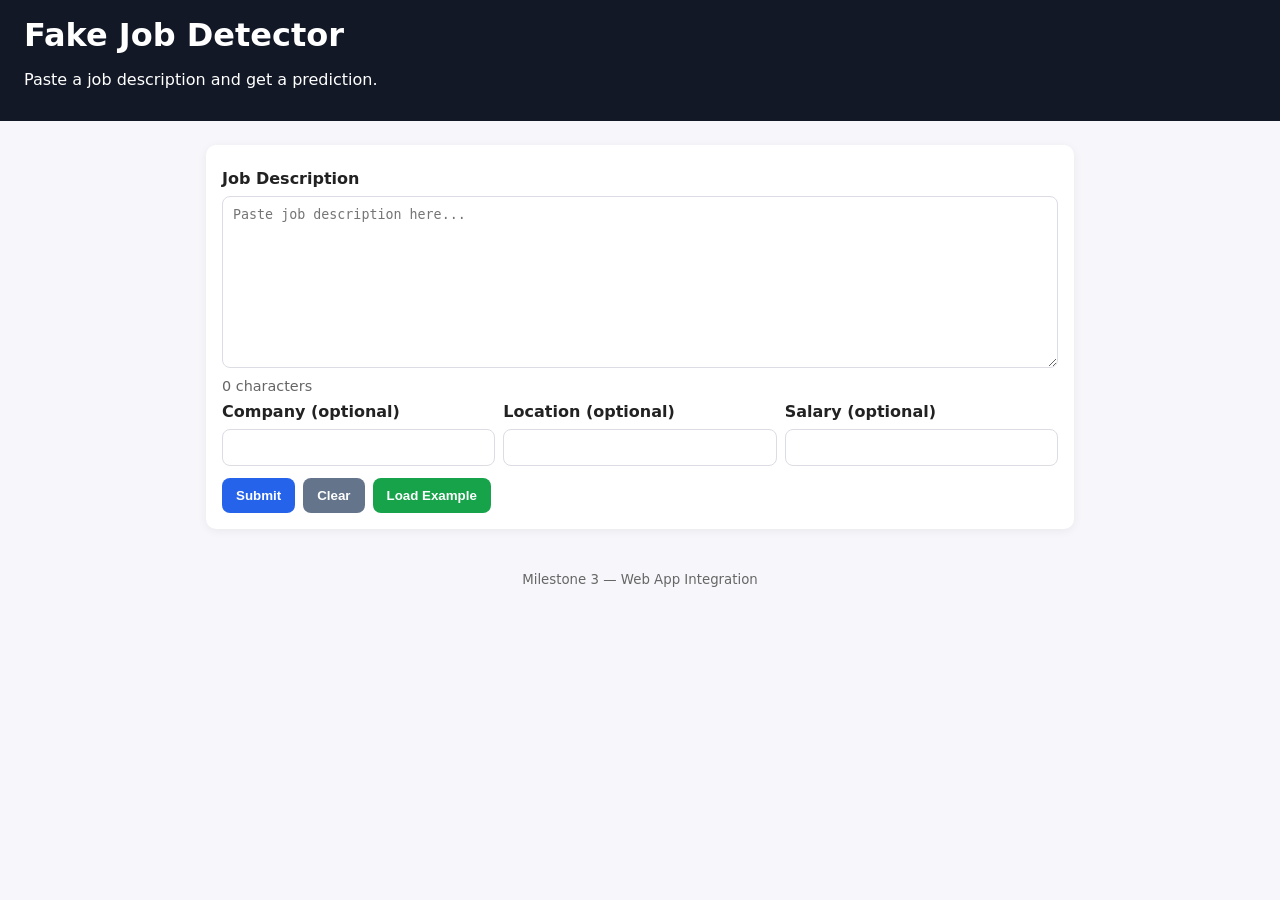
==== app/frontend/index.html @ 59d97a51 "Added Milestone 4: Admin Panel, Dashboard & Production Readiness" ====
<!doctype html>
<html lang="en">
<head>
  <meta charset="utf-8" />
  <meta name="viewport" content="width=device-width, initial-scale=1" />
  <title>Fake Job Detector</title>
  <link rel="stylesheet" href="../static/css/styles.css" />
</head>
<body>
  <header>
    <h1>Fake Job Detector</h1>
    <p>Paste a job description and get a prediction.</p>
  </header>

  <main>
    <section class="card">
      <form id="predict-form">
        <label for="description">Job Description</label>
        <textarea id="description" rows="10" placeholder="Paste job description here..." required></textarea>
        <div class="counter" id="char-counter">0 characters</div>

        <div class="grid">
          <div>
            <label for="company">Company (optional)</label>
            <input id="company" type="text" maxlength="200" />
          </div>
          <div>
            <label for="location">Location (optional)</label>
            <input id="location" type="text" maxlength="200" />
          </div>
          <div>
            <label for="salary">Salary (optional)</label>
            <input id="salary" type="text" maxlength="200" />
          </div>
        </div>

        <div class="actions">
          <button type="submit" id="submit-btn">Submit</button>
          <button type="button" id="clear-btn">Clear</button>
          <button type="button" id="example-btn">Load Example</button>
        </div>
      </form>
    </section>

    <section class="card" id="result-card" hidden>
      <h2>Result</h2>
      <div id="result-label" class="badge">—</div>
      <div id="confidence">Confidence: —</div>
      <div id="processing">Processing time: — ms</div>
      <div id="timestamp">Timestamp: —</div>
      <div id="warning" class="warning" hidden>Warning: low confidence. Review carefully.</div>

      <hr />
      <h3>Flag This Post</h3>
      <form id="flag-form">
        <label for="reason">Reason</label>
        <select id="reason">
          <option value="suspicious_contact">Suspicious contact</option>
          <option value="too_good_to_be_true">Too good to be true</option>
          <option value="phishing">Phishing</option>
          <option value="other">Other</option>
        </select>
        <label for="comments">Comments</label>
        <textarea id="comments" rows="4" placeholder="Additional details..."></textarea>
        <label for="email">Your Email (optional)</label>
        <input id="email" type="email" placeholder="name@example.com" />
        <div class="actions">
          <button type="submit" id="flag-btn">Flag</button>
        </div>
        <div id="flag-status" class="status" hidden></div>
      </form>
    </section>

    <div id="loading" class="loading" hidden>Processing…</div>
    <div id="error" class="error" hidden></div>
  </main>

  <footer>
    <small>Milestone 3 — Web App Integration</small>
  </footer>

  <script src="../static/js/app.js"></script>
</body>
</html>
---- app/static/css/styles.css ----
*{box-sizing:border-box}body{font-family:system-ui,-apple-system,Segoe UI,Roboto,Ubuntu,Helvetica,Arial,sans-serif;margin:0;background:#f7f7fb;color:#222}header{background:#121826;color:#fff;padding:16px 24px}header h1{margin:0}main{max-width:900px;margin:24px auto;padding:0 16px}footer{padding:16px;text-align:center;color:#666}
.card{background:#fff;border-radius:10px;box-shadow:0 2px 10px rgba(0,0,0,0.06);padding:16px;margin-bottom:16px}
label{display:block;font-weight:600;margin:8px 0}
textarea,input,select{width:100%;padding:10px;border:1px solid #dcdce4;border-radius:8px;background:#fff}
textarea{resize:vertical}
.actions{display:flex;gap:8px;margin-top:12px}
button{padding:10px 14px;border:none;border-radius:8px;background:#2563eb;color:#fff;font-weight:600;cursor:pointer}
button#clear-btn{background:#64748b}button#example-btn{background:#16a34a}
button:disabled{opacity:.6;cursor:not-allowed}
.grid{display:grid;grid-template-columns:repeat(3,1fr);gap:8px}@media(max-width:700px){.grid{grid-template-columns:1fr}}
.badge{display:inline-block;padding:8px 12px;border-radius:999px;background:#e5e7eb;color:#111;font-weight:700}
.badge.real{background:#d1fae5;color:#065f46}
.badge.fake{background:#fee2e2;color:#991b1b}
.loading{position:fixed;bottom:16px;right:16px;background:#111;color:#fff;padding:10px 12px;border-radius:8px;box-shadow:0 2px 10px rgba(0,0,0,0.2)}
.error,.status{margin-top:12px;padding:10px;border-radius:8px}
.error{background:#fee2e2;color:#7f1d1d}
.status{background:#dbeafe;color:#1e40af}
.counter{color:#666;font-size:.9em;margin-top:6px}
.warning{background:#fff7ed;color:#9a3412;border:1px solid #fdba74;padding:10px;border-radius:8px;margin-top:10px}
.admin header,.admin .admin-header{background:#0b172a;color:#fff}body.admin{background:#0e1320;color:#e5e7eb}body.admin main{max-width:1100px}
.admin-header{display:flex;justify-content:space-between;align-items:center;padding:16px 24px}
.chip{display:flex;align-items:center;gap:8px;background:#111827;padding:6px 10px;border-radius:999px;border:1px solid #1f2937}
.chip button{background:#ef4444;color:#fff}
.card h2,.card h3{margin-top:0}
.grid.cards{grid-template-columns:repeat(auto-fit,minmax(200px,1fr))}
.charts{grid-template-columns:repeat(2,1fr);gap:16px;align-items:center}
.chart-card{height:250px;width:100%}
canvas{max-width:100%;width:100%;height:100%}
.stat{background:#0f172a;border:1px solid #1f2937;border-radius:10px;padding:12px}
.stat .label{color:#9ca3af;font-size:.9em}
.stat .value{font-size:1.8em;font-weight:700;margin-top:6px}
.stat .good{color:#22c55e}.stat .bad{color:#ef4444}.stat .warn{color:#f59e0b}
.toolbar{display:flex;justify-content:space-between;gap:8px;align-items:center;margin:12px 0;flex-wrap:wrap}
.toolbar .exports{display:flex;gap:8px;flex-wrap:wrap;align-items:center}
.toolbar input[type=datetime-local]{background:#fff;color:#111;border:1px solid #1f2937;border-radius:8px;padding:8px;cursor:pointer;min-width:200px}
.table-wrapper{overflow:auto;border:1px solid #1f2937;border-radius:10px;background:#fff}
table{width:100%;border-collapse:collapse}
th,td{padding:10px;border-bottom:1px solid #1f2937;text-align:left;color:#111}
th{background:#111827;color:#cbd5e1}
.actions-inline{display:flex;gap:6px;flex-wrap:wrap}
button.secondary{background:#1f2937;color:#e5e7eb;border:1px solid #334155}
button.small{padding:6px 8px;font-size:.9em}
.badge.status-pending{background:#f59e0b1a;color:#f59e0b}
.badge.status-validated{background:#22c55e1a;color:#22c55e}
.badge.status-dismissed{background:#ef44441a;color:#ef4444}
.toast{position:fixed;bottom:16px;left:50%;transform:translateX(-50%);background:#0b172a;color:#e5e7eb;padding:10px 14px;border-radius:10px;box-shadow:0 8px 24px rgba(0,0,0,.35);z-index:50}
.toast.error{background:#7f1d1d;color:#fee2e2}
.status.pill{display:inline-block;margin-left:8px;padding:6px 10px;border-radius:999px;background:#1f2937;color:#e5e7eb;border:1px solid #334155}
.status.running{background:#f59e0b1a;color:#f59e0b;border-color:#f59e0b}
.status.succeeded{background:#22c55e1a;color:#22c55e;border-color:#22c55e}
.status.failed{background:#ef44441a;color:#ef4444;border-color:#ef4444}
.login-section{max-width:400px;margin:40px auto;background:#fff;padding:32px;border-radius:12px}
.login-section h2{color:#111;margin-bottom:8px;font-size:1.6em}
.login-section p{color:#555;margin-bottom:24px;font-size:0.95em}
.login-section label{color:#222;font-weight:600;display:block;margin-top:12px;margin-bottom:6px}
.login-section input{width:100%;background:#f5f5f5;color:#111;border:1px solid #ddd;border-radius:6px;padding:10px}
.login-section input::placeholder{color:#999}
.login-section input:focus{background:#fff;border-color:#2563eb;outline:none;box-shadow:0 0 0 3px rgba(37,99,235,0.1)}
.login-button{background:#2563eb;color:#fff;padding:12px 24px;width:100%;font-weight:600;cursor:pointer;border-radius:8px;border:none;margin-top:20px;font-size:1em}
.login-button:hover{background:#1d4ed8}
.login-button:active{background:#1e40af}
.toggle-text{text-align:center;color:#555;font-size:0.9em;margin-top:16px}
.link-btn{background:none;border:none;color:#2563eb;cursor:pointer;font-weight:600;padding:0;text-decoration:underline}
.link-btn:hover{color:#1d4ed8}
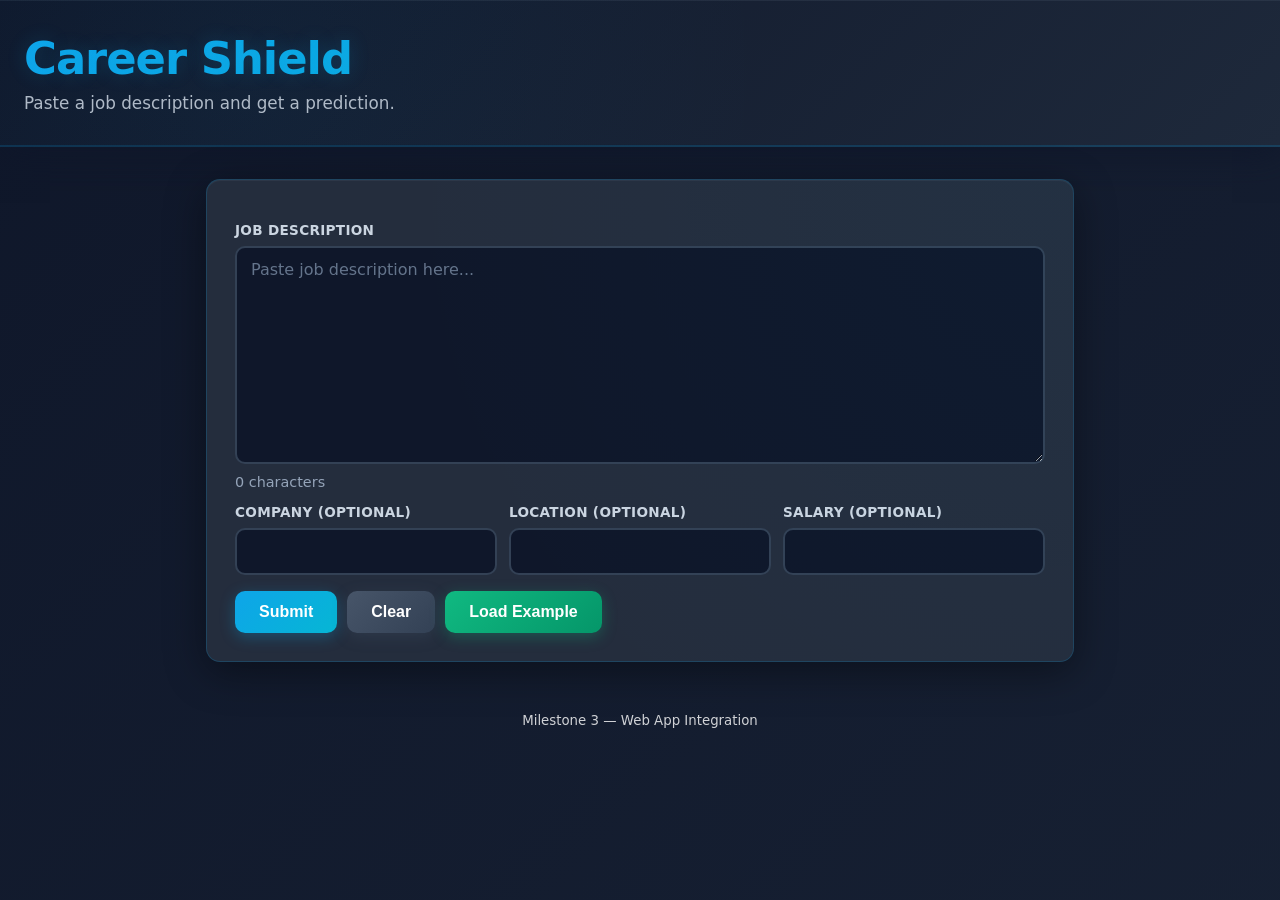
==== commit 0810bfd8: "Update: Renamed app to Career Shield, implemented dark theme UI, enhanced PDF report with metrics an" ====
--- a/app/frontend/index.html
+++ b/app/frontend/index.html
@@ -8,7 +8,7 @@
 </head>
 <body>
   <header>
-    <h1>Fake Job Detector</h1>
+    <h1>Career Shield</h1>
     <p>Paste a job description and get a prediction.</p>
   </header>
 
--- a/app/static/css/styles.css
+++ b/app/static/css/styles.css
@@ -1,64 +1,260 @@
-*{box-sizing:border-box}body{font-family:system-ui,-apple-system,Segoe UI,Roboto,Ubuntu,Helvetica,Arial,sans-serif;margin:0;background:#f7f7fb;color:#222}header{background:#121826;color:#fff;padding:16px 24px}header h1{margin:0}main{max-width:900px;margin:24px auto;padding:0 16px}footer{padding:16px;text-align:center;color:#666}
-.card{background:#fff;border-radius:10px;box-shadow:0 2px 10px rgba(0,0,0,0.06);padding:16px;margin-bottom:16px}
-label{display:block;font-weight:600;margin:8px 0}
-textarea,input,select{width:100%;padding:10px;border:1px solid #dcdce4;border-radius:8px;background:#fff}
+*{box-sizing:border-box}
+:root{
+	--gradient:linear-gradient(135deg,#0f172a 0%,#1e293b 50%,#0f172a 100%);
+	--primary:linear-gradient(135deg,#0ea5e9 0%,#06b6d4 100%);
+	--success:linear-gradient(135deg,#10b981 0%,#059669 100%);
+	--danger:linear-gradient(135deg,#ef4444 0%,#dc2626 100%);
+	--warning:linear-gradient(135deg,#f59e0b 0%,#d97706 100%);
+	--surface:#1a1f2e;
+	--surface-light:#242d3d;
+	--text:#e2e8f0;
+	--muted:#94a3b8;
+	--border:#334155;
+	--accent:#0ea5e9;
+}
+
+body{
+	font-family:'Segoe UI',system-ui,-apple-system,Roboto,Ubuntu,Helvetica,Arial,sans-serif;
+	margin:0;
+	background:var(--gradient);
+	background-size:400% 400%;
+	background-attachment:fixed;
+	color:var(--text);
+	min-height:100vh;
+}
+
+header{
+	background:linear-gradient(135deg,#0f172a 0%,#1e293b 100%);
+	color:#e2e8f0;
+	padding:32px 24px;
+	box-shadow:0 8px 32px rgba(15,23,42,0.8),inset 0 1px 0 rgba(148,163,184,0.1);
+	border-bottom:2px solid rgba(14,165,233,0.2);
+	position:relative;
+	overflow:hidden;
+}
+
+header::before{
+	content:'';
+	position:absolute;
+	top:0;
+	left:0;
+	right:0;
+	bottom:0;
+	background:radial-gradient(circle at 20% 50%,rgba(14,165,233,0.05) 0%,transparent 50%);
+	pointer-events:none;
+}
+
+header h1{
+	margin:0;
+	font-size:2.8em;
+	font-weight:800;
+	letter-spacing:-1px;
+	background:linear-gradient(135deg,#0ea5e9 0%,#06b6d4 100%);
+	-webkit-background-clip:text;
+	-webkit-text-fill-color:transparent;
+	background-clip:text;
+	text-shadow:0 0 20px rgba(14,165,233,0.2);
+	position:relative;
+	z-index:1;
+}
+
+header p{
+	margin:8px 0 0 0;
+	font-size:1.05em;
+	opacity:0.85;
+	font-weight:400;
+	color:#cbd5e1;
+	position:relative;
+	z-index:1;
+}
+
+main{max-width:900px;margin:32px auto;padding:0 16px}
+footer{padding:16px;text-align:center;color:#fff;opacity:0.8;font-weight:500}
+
+.card{
+	background:var(--surface-light);
+	border-radius:14px;
+	box-shadow:0 10px 40px rgba(0,0,0,0.4),inset 0 1px 1px rgba(148,163,184,0.1);
+	padding:28px;
+	margin-bottom:20px;
+	border:1px solid rgba(14,165,233,0.2);
+	backdrop-filter:blur(10px);
+	transition:all 0.3s ease;
+	position:relative;
+}
+
+.card::before{
+	content:'';
+	position:absolute;
+	top:0;
+	left:0;
+	right:0;
+	bottom:0;
+	background:radial-gradient(circle at 100% 0%,rgba(14,165,233,0.03) 0%,transparent 70%);
+	border-radius:14px;
+	pointer-events:none;
+}
+
+.card:hover{
+	transform:translateY(-6px);
+	box-shadow:0 15px 50px rgba(14,165,233,0.15),inset 0 1px 1px rgba(148,163,184,0.15);
+	border-color:rgba(14,165,233,0.4);
+}
+
+label{display:block;font-weight:600;margin:14px 0 8px 0;color:#e2e8f0;font-size:0.95em;letter-spacing:0.3px;text-transform:uppercase;font-size:0.85em;color:#cbd5e1}
+
+textarea,input,select{
+	width:100%;padding:12px 14px;border:2px solid var(--border);border-radius:10px;background:#0f172a;color:#e2e8f0;font-family:inherit;transition:all 0.3s ease;font-size:1em;
+}
+
+textarea::placeholder,input::placeholder,select::placeholder{
+	color:#64748b;
+}
+
+textarea:focus,input:focus,select:focus{outline:none;border-color:var(--accent);background:#1a1f2e;box-shadow:0 0 0 3px rgba(14,165,233,0.2),inset 0 1px 2px rgba(14,165,233,0.1)}
 textarea{resize:vertical}
-.actions{display:flex;gap:8px;margin-top:12px}
-button{padding:10px 14px;border:none;border-radius:8px;background:#2563eb;color:#fff;font-weight:600;cursor:pointer}
-button#clear-btn{background:#64748b}button#example-btn{background:#16a34a}
-button:disabled{opacity:.6;cursor:not-allowed}
-.grid{display:grid;grid-template-columns:repeat(3,1fr);gap:8px}@media(max-width:700px){.grid{grid-template-columns:1fr}}
-.badge{display:inline-block;padding:8px 12px;border-radius:999px;background:#e5e7eb;color:#111;font-weight:700}
-.badge.real{background:#d1fae5;color:#065f46}
-.badge.fake{background:#fee2e2;color:#991b1b}
-.loading{position:fixed;bottom:16px;right:16px;background:#111;color:#fff;padding:10px 12px;border-radius:8px;box-shadow:0 2px 10px rgba(0,0,0,0.2)}
-.error,.status{margin-top:12px;padding:10px;border-radius:8px}
-.error{background:#fee2e2;color:#7f1d1d}
-.status{background:#dbeafe;color:#1e40af}
-.counter{color:#666;font-size:.9em;margin-top:6px}
-.warning{background:#fff7ed;color:#9a3412;border:1px solid #fdba74;padding:10px;border-radius:8px;margin-top:10px}
-.admin header,.admin .admin-header{background:#0b172a;color:#fff}body.admin{background:#0e1320;color:#e5e7eb}body.admin main{max-width:1100px}
-.admin-header{display:flex;justify-content:space-between;align-items:center;padding:16px 24px}
-.chip{display:flex;align-items:center;gap:8px;background:#111827;padding:6px 10px;border-radius:999px;border:1px solid #1f2937}
-.chip button{background:#ef4444;color:#fff}
-.card h2,.card h3{margin-top:0}
-.grid.cards{grid-template-columns:repeat(auto-fit,minmax(200px,1fr))}
-.charts{grid-template-columns:repeat(2,1fr);gap:16px;align-items:center}
-.chart-card{height:250px;width:100%}
+
+.actions{display:flex;gap:10px;margin-top:16px}
+
+button{
+	padding:12px 24px;
+	border:none;
+	border-radius:10px;
+	background:var(--primary);
+	color:#fff;
+	font-weight:600;
+	cursor:pointer;
+	transition:all 0.3s ease;
+	box-shadow:0 4px 15px rgba(14,165,233,0.3);
+	font-size:1em;
+	position:relative;
+	overflow:hidden;
+}
+
+button::before{
+	content:'';
+	position:absolute;
+	top:0;
+	left:-100%;
+	width:100%;
+	height:100%;
+	background:linear-gradient(90deg,transparent,rgba(255,255,255,0.2),transparent);
+	transition:left 0.5s;
+}
+
+button:hover::before{left:100%}
+
+button:hover{transform:translateY(-2px);box-shadow:0 8px 25px rgba(14,165,233,0.4)}
+button:active{transform:translateY(0)}
+button:disabled{opacity:.5;cursor:not-allowed}
+
+button#clear-btn{background:linear-gradient(135deg,#475569 0%,#334155 100%);box-shadow:0 4px 15px rgba(71,85,105,0.3)}
+button#clear-btn:hover{box-shadow:0 8px 25px rgba(71,85,105,0.4)}
+button#example-btn{background:var(--success);box-shadow:0 4px 15px rgba(16,185,129,0.3)}
+button#example-btn:hover{box-shadow:0 8px 25px rgba(16,185,129,0.4)}
+
+.grid{display:grid;grid-template-columns:repeat(3,1fr);gap:12px}
+@media(max-width:700px){.grid{grid-template-columns:1fr}}
+
+.badge{display:inline-block;padding:10px 16px;border-radius:999px;background:linear-gradient(135deg,#334155 0%,#1e293b 100%);color:#cbd5e1;font-weight:700;font-size:1.05em;box-shadow:0 4px 15px rgba(0,0,0,0.3)}
+.badge.real{background:linear-gradient(135deg,#065f46 0%,#047857 100%);color:#d1fae5;box-shadow:0 4px 15px rgba(16,185,129,0.3)}
+.badge.fake{background:linear-gradient(135deg,#7f1d1d 0%,#991b1b 100%);color:#fee2e2;box-shadow:0 4px 15px rgba(239,68,68,0.3)}
+
+.loading{position:fixed;bottom:16px;right:16px;background:var(--primary);color:#fff;padding:12px 16px;border-radius:10px;box-shadow:0 8px 25px rgba(102,126,234,0.4);animation:pulse 1.5s ease-in-out infinite}
+@keyframes pulse{0%,100%{opacity:1}50%{opacity:0.7}}
+
+.error,.status{margin-top:12px;padding:14px;border-radius:10px;border-left:4px solid;background:#7f1d1d;color:#fecaca;border-left-color:#dc2626}
+.status{background:#1e40af;color:#bfdbfe;border-left-color:#2563eb}
+.counter{color:var(--muted);font-size:.9em;margin-top:6px;font-weight:500}
+.warning{background:#78350f;color:#fef3c7;border:2px solid #b45309;padding:12px;border-radius:10px;margin-top:10px;border-left:4px solid #f97316}
+
+/* Admin Layout */
+.admin header,.admin .admin-header{background:linear-gradient(135deg,#0f172a 0%,#1e293b 100%);color:#e2e8f0;box-shadow:0 8px 32px rgba(0,0,0,0.8)}
+body.admin{background:var(--gradient);background-size:400% 400%;background-attachment:fixed;color:#e2e8f0;min-height:100vh}
+body.admin main{max-width:1100px}
+
+.admin-header{display:flex;justify-content:space-between;align-items:center;padding:20px 24px}
+
+.admin-header h1{
+	margin:0;
+	font-size:2em;
+	font-weight:800;
+	background:linear-gradient(135deg,#0ea5e9 0%,#06b6d4 100%);
+	-webkit-background-clip:text;
+	-webkit-text-fill-color:transparent;
+	background-clip:text;
+}
+
+.admin-header p{
+	margin:6px 0 0 0;
+	color:#cbd5e1;
+	font-weight:400;
+}
+.chip{display:flex;align-items:center;gap:10px;background:rgba(255,255,255,0.14);padding:8px 16px;border-radius:999px;border:1px solid rgba(255,255,255,0.25);backdrop-filter:blur(10px);color:#fff}
+.chip button{background:var(--danger);color:#fff;box-shadow:0 4px 12px rgba(239,68,68,0.3)}
+.chip button:hover{box-shadow:0 6px 16px rgba(239,68,68,0.4)}
+
+.card h2,.card h3{margin-top:0;color:#e2e8f0}
+
+.grid.cards{grid-template-columns:repeat(auto-fit,minmax(220px,1fr));margin-bottom:60px}
+.charts{grid-template-columns:repeat(2,1fr);gap:16px;align-items:center;margin-bottom:48px}
+.chart-card{height:260px;width:100%;background:#fff;border-radius:14px;padding:16px;box-shadow:0 10px 40px rgba(0,0,0,0.12)}
 canvas{max-width:100%;width:100%;height:100%}
-.stat{background:#0f172a;border:1px solid #1f2937;border-radius:10px;padding:12px}
-.stat .label{color:#9ca3af;font-size:.9em}
-.stat .value{font-size:1.8em;font-weight:700;margin-top:6px}
-.stat .good{color:#22c55e}.stat .bad{color:#ef4444}.stat .warn{color:#f59e0b}
-.toolbar{display:flex;justify-content:space-between;gap:8px;align-items:center;margin:12px 0;flex-wrap:wrap}
-.toolbar .exports{display:flex;gap:8px;flex-wrap:wrap;align-items:center}
-.toolbar input[type=datetime-local]{background:#fff;color:#111;border:1px solid #1f2937;border-radius:8px;padding:8px;cursor:pointer;min-width:200px}
-.table-wrapper{overflow:auto;border:1px solid #1f2937;border-radius:10px;background:#fff}
+
+.stat{background:linear-gradient(135deg,#1e293b 0%,#0f172a 100%);border:2px solid rgba(14,165,233,0.2);border-radius:14px;padding:20px;transition:all 0.3s ease;color:#e2e8f0}
+.stat:hover{transform:translateY(-4px);box-shadow:0 10px 30px rgba(14,165,233,0.2),inset 0 1px 1px rgba(14,165,233,0.1)}
+.stat .label{color:#cbd5e1;font-size:.95em;font-weight:700;text-transform:uppercase;letter-spacing:0.5px}
+.stat .value{font-size:2.4em;font-weight:800;margin-top:12px;color:#0ea5e9;text-shadow:0 0 20px rgba(14,165,233,0.3)}
+.grid.cards .stat:nth-child(2){background:linear-gradient(135deg,#7f1d1d 0%,#5f0f0f 100%);border-color:rgba(239,68,68,0.3)}
+.grid.cards .stat:nth-child(2) .value{color:#fecaca;text-shadow:0 0 20px rgba(239,68,68,0.2)}
+.grid.cards .stat:nth-child(3){background:linear-gradient(135deg,#065f46 0%,#03422f 100%);border-color:rgba(16,185,129,0.3)}
+.grid.cards .stat:nth-child(3) .value{color:#a7f3d0;text-shadow:0 0 20px rgba(16,185,129,0.2)}
+.grid.cards .stat:nth-child(4){background:linear-gradient(135deg,#78350f 0%,#451a03 100%);border-color:rgba(245,158,11,0.3)}
+.grid.cards .stat:nth-child(4) .value{color:#fcd34d;text-shadow:0 0 20px rgba(245,158,11,0.2)}
+.stat .good{color:#a7f3d0;font-weight:800}
+.stat .bad{color:#fecaca;font-weight:800}
+.stat .warn{color:#fcd34d;font-weight:800}
+
+.toolbar{display:flex;justify-content:space-between;gap:10px;align-items:center;margin:32px 0 40px 0;flex-wrap:wrap}
+.toolbar .exports{display:flex;gap:10px;flex-wrap:wrap;align-items:center}
+.toolbar input[type=datetime-local]{background:#fff;color:#111;border:2px solid var(--border);border-radius:10px;padding:10px 12px;cursor:pointer;min-width:200px;transition:all 0.3s ease;font-weight:500}
+.toolbar input[type=datetime-local]:focus{border-color:#667eea;box-shadow:0 0 0 4px rgba(102,126,234,0.1);outline:none}
+
+.table-wrapper{overflow:auto;border:2px solid rgba(14,165,233,0.2);border-radius:14px;background:var(--surface-light);box-shadow:0 10px 40px rgba(0,0,0,0.4)}
 table{width:100%;border-collapse:collapse}
-th,td{padding:10px;border-bottom:1px solid #1f2937;text-align:left;color:#111}
-th{background:#111827;color:#cbd5e1}
-.actions-inline{display:flex;gap:6px;flex-wrap:wrap}
-button.secondary{background:#1f2937;color:#e5e7eb;border:1px solid #334155}
-button.small{padding:6px 8px;font-size:.9em}
-.badge.status-pending{background:#f59e0b1a;color:#f59e0b}
-.badge.status-validated{background:#22c55e1a;color:#22c55e}
-.badge.status-dismissed{background:#ef44441a;color:#ef4444}
-.toast{position:fixed;bottom:16px;left:50%;transform:translateX(-50%);background:#0b172a;color:#e5e7eb;padding:10px 14px;border-radius:10px;box-shadow:0 8px 24px rgba(0,0,0,.35);z-index:50}
-.toast.error{background:#7f1d1d;color:#fee2e2}
-.status.pill{display:inline-block;margin-left:8px;padding:6px 10px;border-radius:999px;background:#1f2937;color:#e5e7eb;border:1px solid #334155}
-.status.running{background:#f59e0b1a;color:#f59e0b;border-color:#f59e0b}
-.status.succeeded{background:#22c55e1a;color:#22c55e;border-color:#22c55e}
-.status.failed{background:#ef44441a;color:#ef4444;border-color:#ef4444}
-.login-section{max-width:400px;margin:40px auto;background:#fff;padding:32px;border-radius:12px}
-.login-section h2{color:#111;margin-bottom:8px;font-size:1.6em}
-.login-section p{color:#555;margin-bottom:24px;font-size:0.95em}
-.login-section label{color:#222;font-weight:600;display:block;margin-top:12px;margin-bottom:6px}
-.login-section input{width:100%;background:#f5f5f5;color:#111;border:1px solid #ddd;border-radius:6px;padding:10px}
-.login-section input::placeholder{color:#999}
-.login-section input:focus{background:#fff;border-color:#2563eb;outline:none;box-shadow:0 0 0 3px rgba(37,99,235,0.1)}
-.login-button{background:#2563eb;color:#fff;padding:12px 24px;width:100%;font-weight:600;cursor:pointer;border-radius:8px;border:none;margin-top:20px;font-size:1em}
-.login-button:hover{background:#1d4ed8}
-.login-button:active{background:#1e40af}
-.toggle-text{text-align:center;color:#555;font-size:0.9em;margin-top:16px}
-.link-btn{background:none;border:none;color:#2563eb;cursor:pointer;font-weight:600;padding:0;text-decoration:underline}
-.link-btn:hover{color:#1d4ed8}
+th,td{padding:14px;border-bottom:1px solid var(--border);text-align:left;color:#cbd5e1}
+th{background:linear-gradient(135deg,#0ea5e9 0%,#06b6d4 100%);color:#fff;font-weight:600;font-size:0.95em}
+tr:hover{background:rgba(14,165,233,0.08)}
+
+.actions-inline{display:flex;gap:8px;flex-wrap:wrap}
+button.secondary{background:var(--surface);color:var(--accent);border:2px solid var(--border);transition:all 0.3s ease;font-weight:600}
+button.secondary:hover{background:var(--accent);color:#fff;transform:translateY(-2px);border-color:var(--accent);box-shadow:0 6px 20px rgba(14,165,233,0.3)}
+button.small{padding:8px 12px;font-size:.9em}
+
+.badge.status-pending{background:linear-gradient(135deg,#78350f 0%,#451a03 100%);color:#fcd34d;border:1px solid rgba(245,158,11,0.4)}
+.badge.status-validated{background:linear-gradient(135deg,#065f46 0%,#03422f 100%);color:#a7f3d0;border:1px solid rgba(16,185,129,0.4)}
+.badge.status-dismissed{background:linear-gradient(135deg,#7f1d1d 0%,#5f0f0f 100%);color:#fecaca;border:1px solid rgba(239,68,68,0.4)}
+
+.toast{position:fixed;bottom:16px;left:50%;transform:translateX(-50%);background:var(--primary);color:#fff;padding:14px 20px;border-radius:12px;box-shadow:0 10px 35px rgba(14,165,233,0.4);z-index:50;font-weight:600}
+.toast.error{background:var(--danger);color:#fff;box-shadow:0 10px 35px rgba(239,68,68,0.4)}
+
+.status.pill{display:inline-block;margin-left:8px;padding:8px 14px;border-radius:999px;background:var(--surface);color:#e2e8f0;border:2px solid var(--border);font-weight:600;font-size:0.9em}
+.status.running{background:linear-gradient(135deg,#78350f 0%,#451a03 100%);color:#fcd34d;border-color:rgba(245,158,11,0.4)}
+.status.succeeded{background:linear-gradient(135deg,#065f46 0%,#03422f 100%);color:#a7f3d0;border-color:rgba(16,185,129,0.4)}
+.status.failed{background:linear-gradient(135deg,#7f1d1d 0%,#5f0f0f 100%);color:#fecaca;border-color:rgba(239,68,68,0.4)}
+
+.login-section{max-width:420px;margin:60px auto;background:var(--surface-light);padding:40px;border-radius:16px;box-shadow:0 20px 60px rgba(0,0,0,0.5);border:2px solid rgba(14,165,233,0.2)}
+.login-section h2{color:#e2e8f0;margin-bottom:8px;font-size:1.8em;font-weight:700;background:var(--primary);-webkit-background-clip:text;-webkit-text-fill-color:transparent;text-shadow:none}
+.login-section p{color:#cbd5e1;margin-bottom:24px;font-size:0.95em;font-weight:500}
+.login-section label{color:#e2e8f0;font-weight:600;display:block;margin-top:14px;margin-bottom:6px;font-size:0.95em}
+.login-section input{width:100%;background:#0f172a;color:#e2e8f0;border:2px solid var(--border);border-radius:10px;padding:12px 14px;transition:all 0.3s ease;font-weight:500}
+.login-section input::placeholder{color:#64748b}
+.login-section input:focus{background:#1a1f2e;border-color:var(--accent);outline:none;box-shadow:0 0 0 4px rgba(14,165,233,0.2)}
+
+.login-button{background:var(--primary);color:#fff;padding:12px 24px;width:100%;font-weight:600;cursor:pointer;border-radius:10px;border:none;margin-top:20px;font-size:1em;transition:all 0.3s ease;box-shadow:0 6px 20px rgba(14,165,233,0.3)}
+.login-button:hover{transform:translateY(-2px);box-shadow:0 8px 25px rgba(14,165,233,0.4)}
+.login-button:active{transform:translateY(0)}
+
+.toggle-text{text-align:center;color:#cbd5e1;font-size:0.9em;margin-top:16px;font-weight:500}
+.link-btn{background:none;border:none;color:var(--accent);cursor:pointer;font-weight:600;padding:0;text-decoration:none;transition:color 0.3s ease}
+.link-btn:hover{color:#06b6d4;text-decoration:underline}
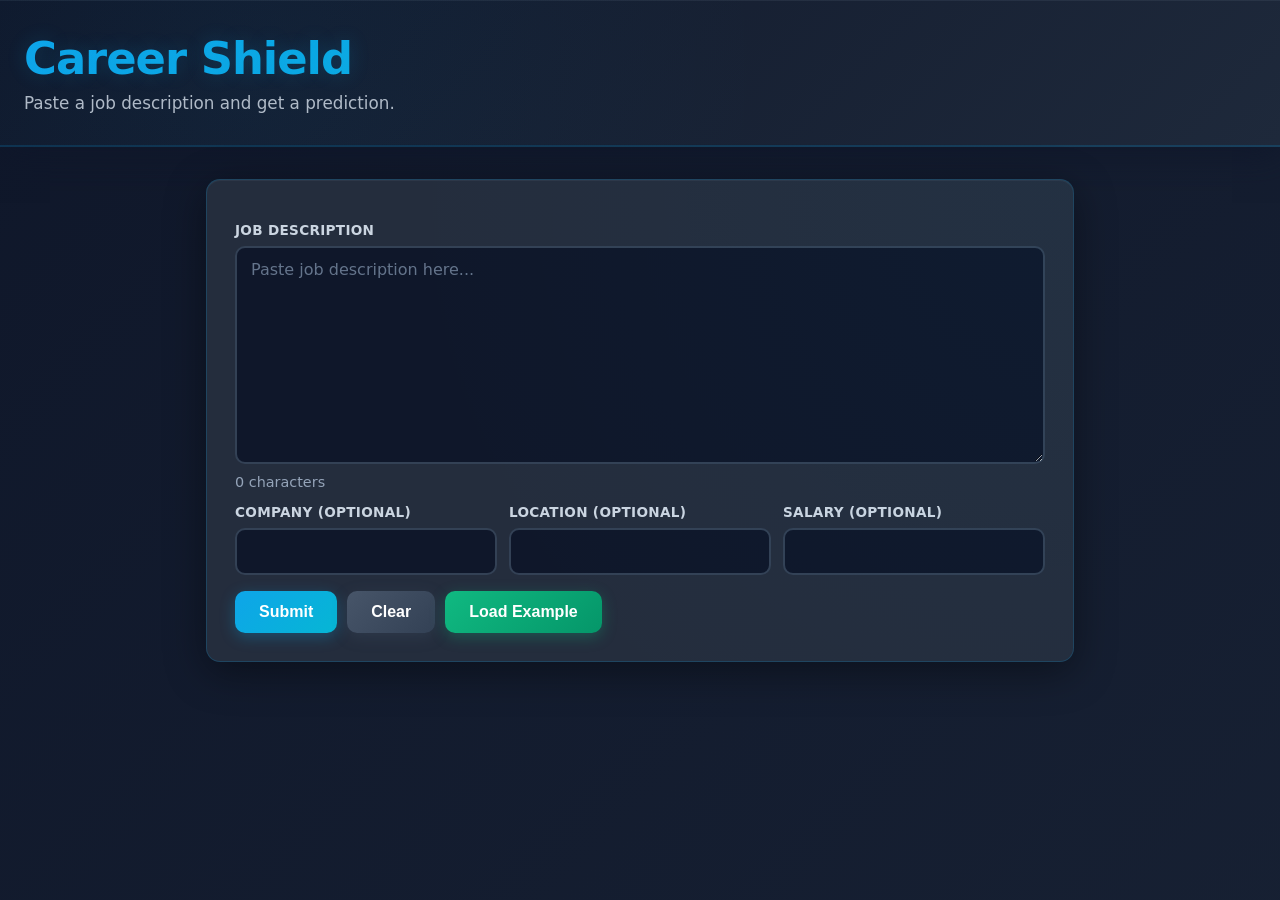
==== commit fca4b27d: "Initial commit" ====
--- a/app/frontend/index.html
+++ b/app/frontend/index.html
@@ -75,9 +75,6 @@
     <div id="error" class="error" hidden></div>
   </main>
 
-  <footer>
-    <small>Milestone 3 — Web App Integration</small>
-  </footer>
 
   <script src="../static/js/app.js"></script>
 </body>
